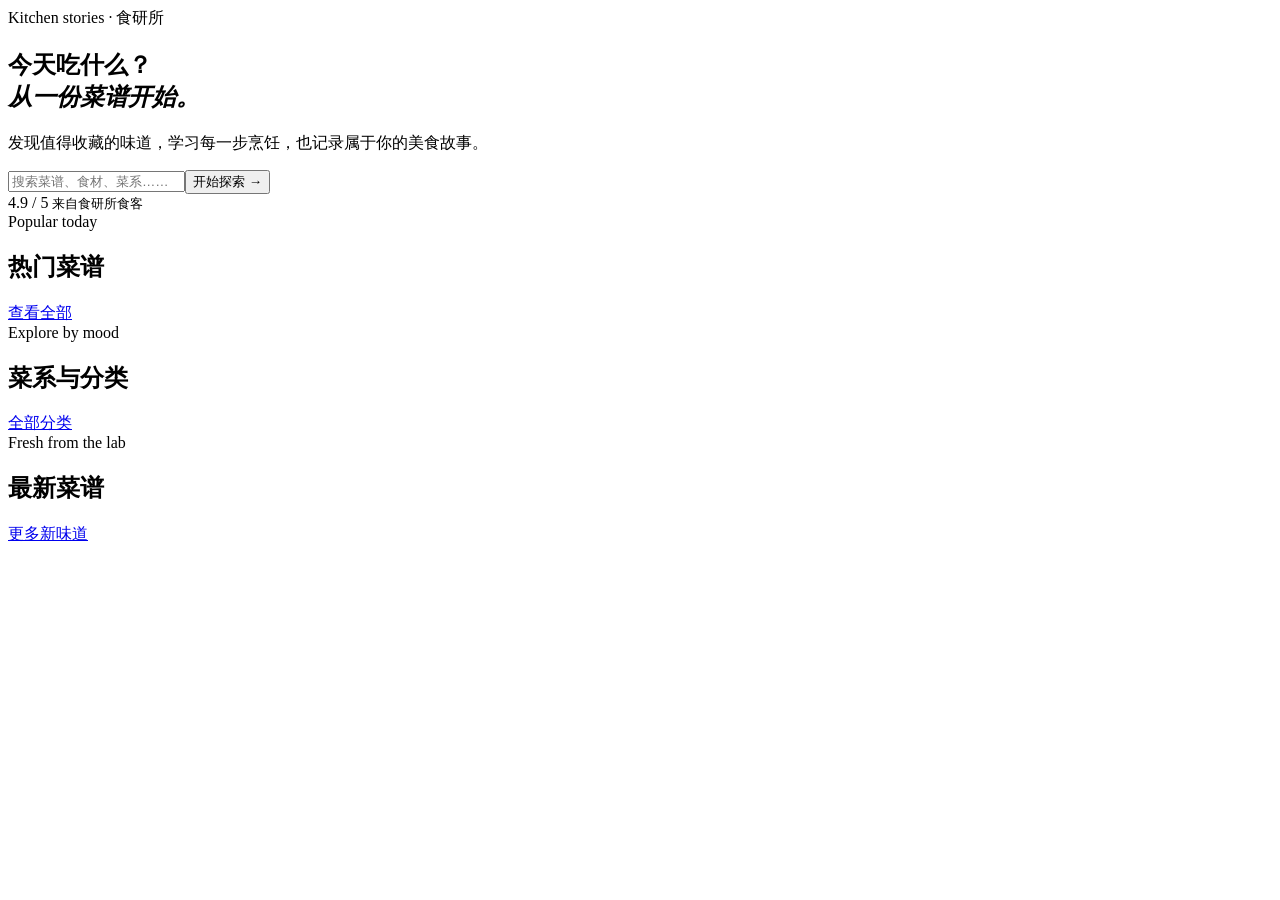
==== frontend/index.html @ a6caed0a "feat: add front and back end" ====
<!doctype html><html lang="zh-CN"><head><meta charset="utf-8"><meta name="viewport" content="width=device-width,initial-scale=1"><title>食研所 · FoodLab</title><link rel="stylesheet" href="/css/style.css"></head><body><div id="site-header"></div><main><section class="hero container"><div><span class="eyebrow">Kitchen stories · 食研所</span><h1>今天吃什么？<br><em>从一份菜谱开始。</em></h1><p>发现值得收藏的味道，学习每一步烹饪，也记录属于你的美食故事。</p><form class="search-bar" id="home-search"><input name="q" placeholder="搜索菜谱、食材、菜系……"><button class="btn">开始探索 →</button></form></div><div class="hero-art"><div class="hero-badge">4.9 / 5 <small>来自食研所食客</small></div></div></section><section class="section container"><div class="section-head"><div><span class="eyebrow">Popular today</span><h2>热门菜谱</h2></div><a class="btn ghost" href="/recipes.html?sort=popular">查看全部</a></div><div id="popular-grid" class="grid"></div></section><section class="section container"><div class="section-head"><div><span class="eyebrow">Explore by mood</span><h2>菜系与分类</h2></div><a class="btn ghost" href="/categories.html">全部分类</a></div><div id="category-grid" class="category-grid"></div></section><section class="section container"><div class="section-head"><div><span class="eyebrow">Fresh from the lab</span><h2>最新菜谱</h2></div><a class="btn ghost" href="/recipes.html?sort=latest">更多新味道</a></div><div id="latest-grid" class="grid"></div></section></main><div id="site-footer"></div><div id="toast" class="toast"></div><script src="/js/main.js"></script><script src="/js/home.js"></script></body></html>
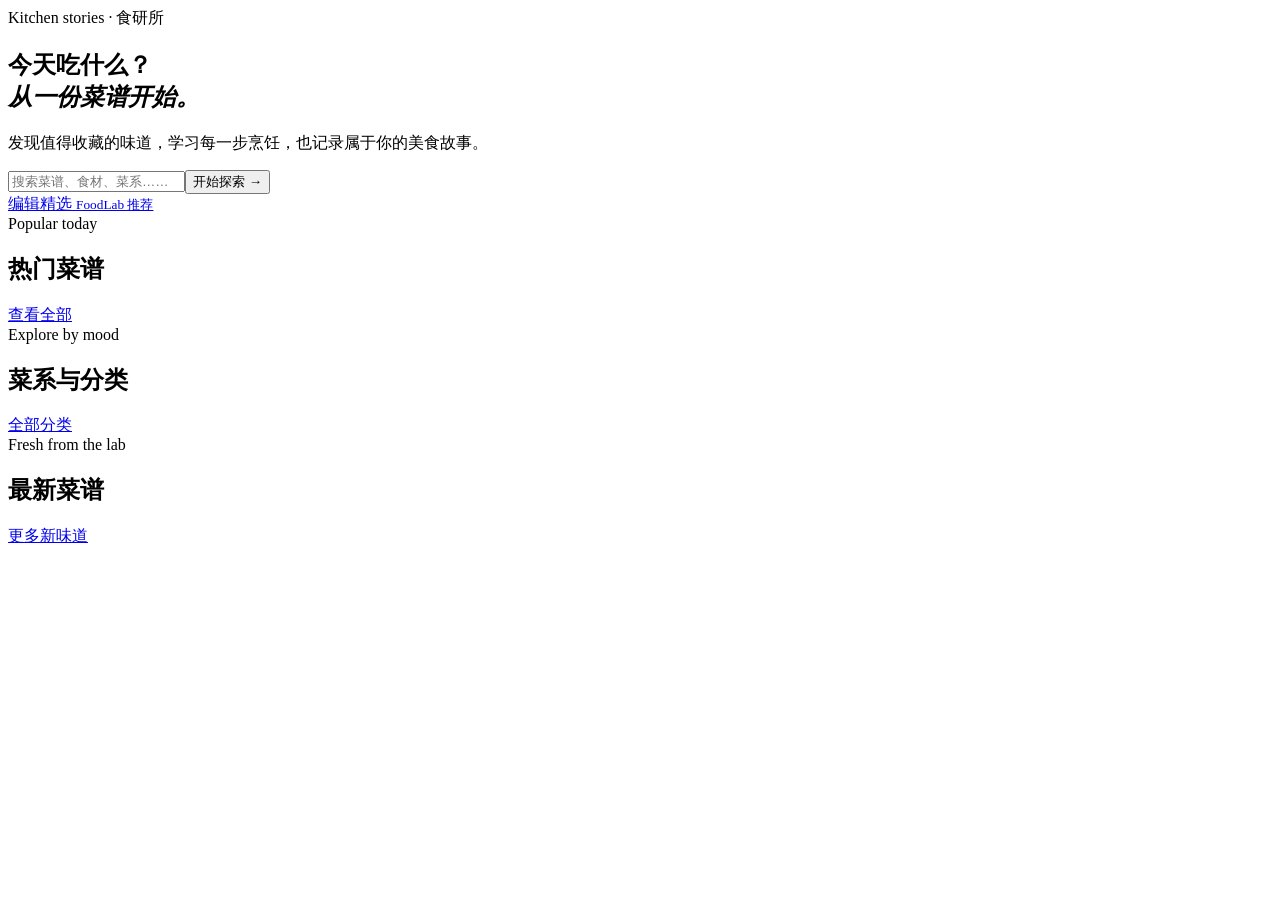
==== commit 4ec8c650: "feat: docker support" ====
--- a/frontend/index.html
+++ b/frontend/index.html
@@ -1 +1 @@
-<!doctype html><html lang="zh-CN"><head><meta charset="utf-8"><meta name="viewport" content="width=device-width,initial-scale=1"><title>食研所 · FoodLab</title><link rel="stylesheet" href="/css/style.css"></head><body><div id="site-header"></div><main><section class="hero container"><div><span class="eyebrow">Kitchen stories · 食研所</span><h1>今天吃什么？<br><em>从一份菜谱开始。</em></h1><p>发现值得收藏的味道，学习每一步烹饪，也记录属于你的美食故事。</p><form class="search-bar" id="home-search"><input name="q" placeholder="搜索菜谱、食材、菜系……"><button class="btn">开始探索 →</button></form></div><div class="hero-art"><div class="hero-badge">4.9 / 5 <small>来自食研所食客</small></div></div></section><section class="section container"><div class="section-head"><div><span class="eyebrow">Popular today</span><h2>热门菜谱</h2></div><a class="btn ghost" href="/recipes.html?sort=popular">查看全部</a></div><div id="popular-grid" class="grid"></div></section><section class="section container"><div class="section-head"><div><span class="eyebrow">Explore by mood</span><h2>菜系与分类</h2></div><a class="btn ghost" href="/categories.html">全部分类</a></div><div id="category-grid" class="category-grid"></div></section><section class="section container"><div class="section-head"><div><span class="eyebrow">Fresh from the lab</span><h2>最新菜谱</h2></div><a class="btn ghost" href="/recipes.html?sort=latest">更多新味道</a></div><div id="latest-grid" class="grid"></div></section></main><div id="site-footer"></div><div id="toast" class="toast"></div><script src="/js/main.js"></script><script src="/js/home.js"></script></body></html>
+<!doctype html><html lang="zh-CN"><head><meta charset="utf-8"><meta name="viewport" content="width=device-width,initial-scale=1"><title>食研所 · FoodLab</title><link rel="stylesheet" href="/css/style.css?v=20260821-home-featured"></head><body><div id="site-header"></div><main><section class="hero container"><div><span class="eyebrow">Kitchen stories · 食研所</span><h1>今天吃什么？<br><em>从一份菜谱开始。</em></h1><p>发现值得收藏的味道，学习每一步烹饪，也记录属于你的美食故事。</p><form class="search-bar" id="home-search"><input name="q" placeholder="搜索菜谱、食材、菜系……"><button class="btn">开始探索 →</button></form></div><a class="hero-art" id="homepage-featured" href="/recipes.html"><div class="hero-featured-copy" id="homepage-featured-copy" hidden></div><div class="hero-badge">编辑精选 <small>FoodLab 推荐</small></div></a></section><section class="section container"><div class="section-head"><div><span class="eyebrow">Popular today</span><h2>热门菜谱</h2></div><a class="btn ghost" href="/recipes.html?sort=popular">查看全部</a></div><div id="popular-grid" class="grid"></div></section><section class="section container"><div class="section-head"><div><span class="eyebrow">Explore by mood</span><h2>菜系与分类</h2></div><a class="btn ghost" href="/categories.html">全部分类</a></div><div id="category-grid" class="category-grid"></div></section><section class="section container"><div class="section-head"><div><span class="eyebrow">Fresh from the lab</span><h2>最新菜谱</h2></div><a class="btn ghost" href="/recipes.html?sort=latest">更多新味道</a></div><div id="latest-grid" class="grid"></div></section></main><div id="site-footer"></div><div id="toast" class="toast"></div><script src="/js/main.js?v=20260821-system-messages"></script><script src="/js/home.js?v=20260821-home-featured"></script></body></html>
